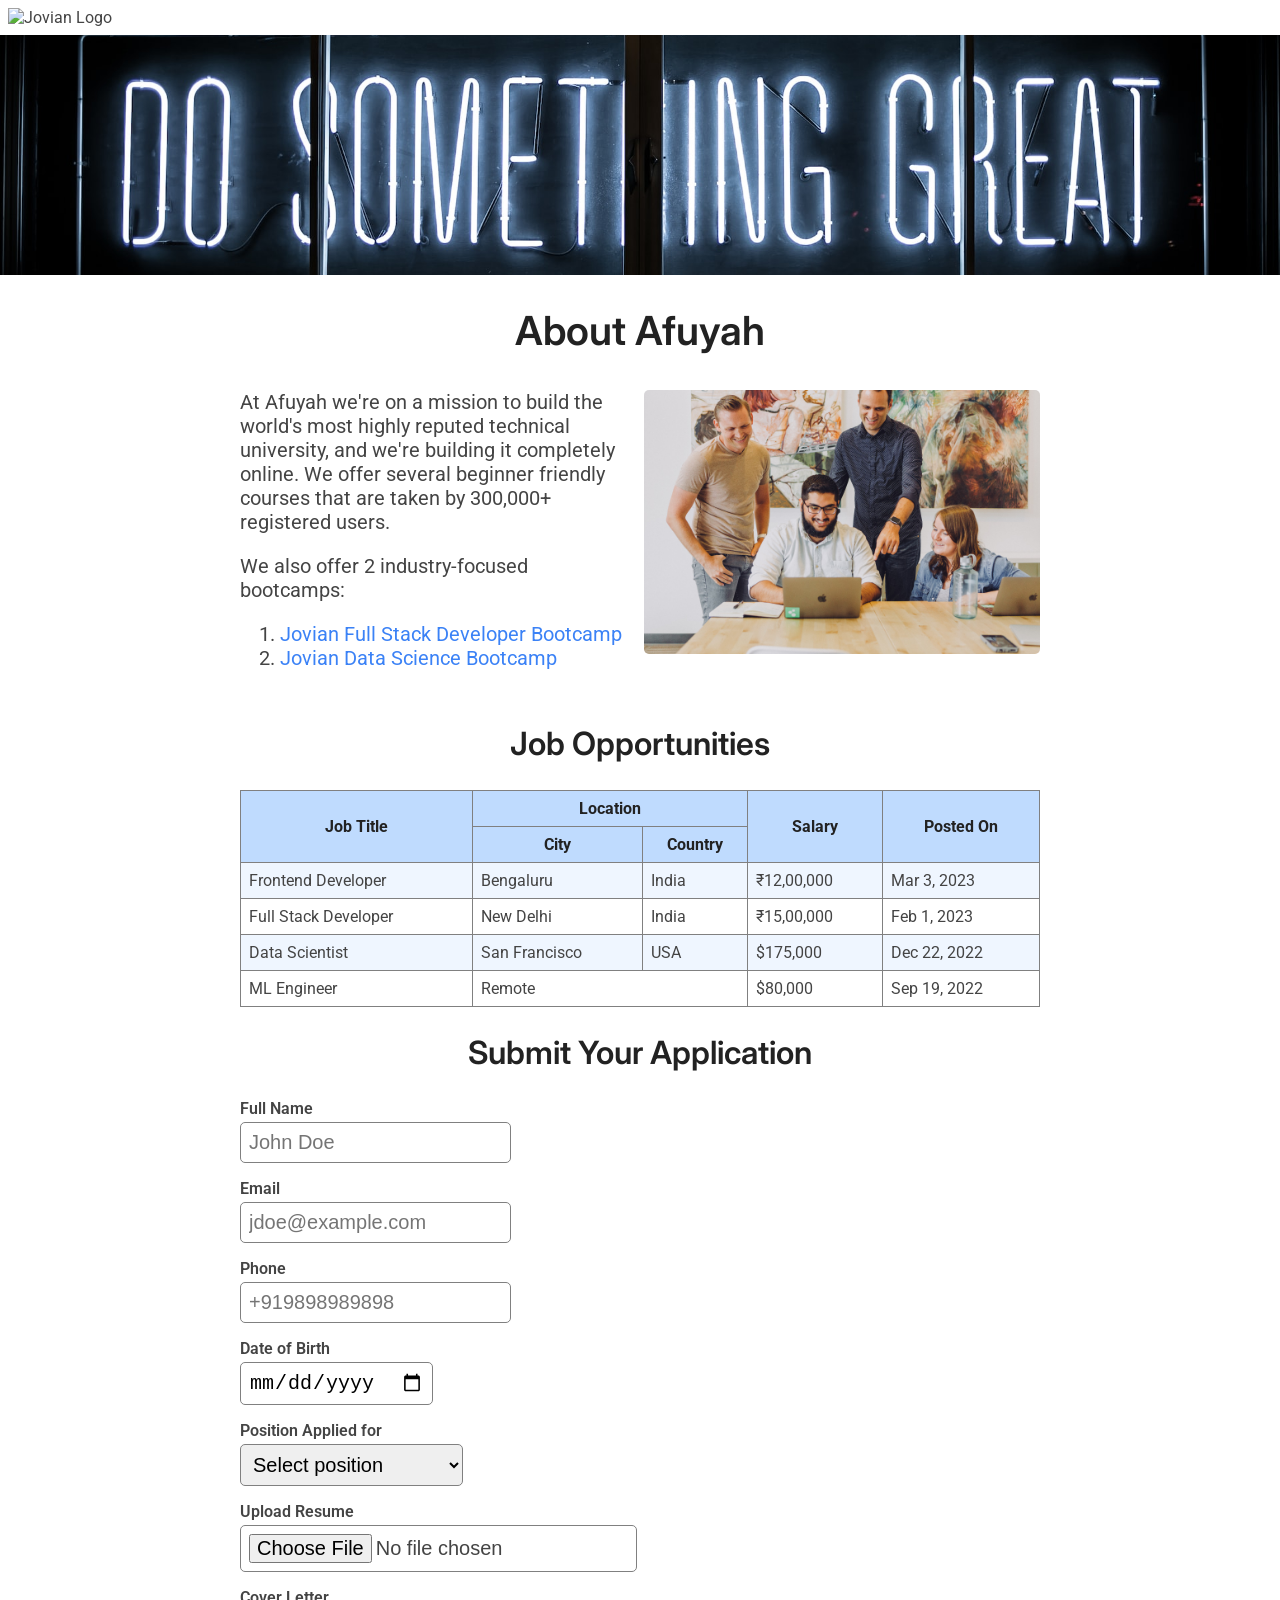
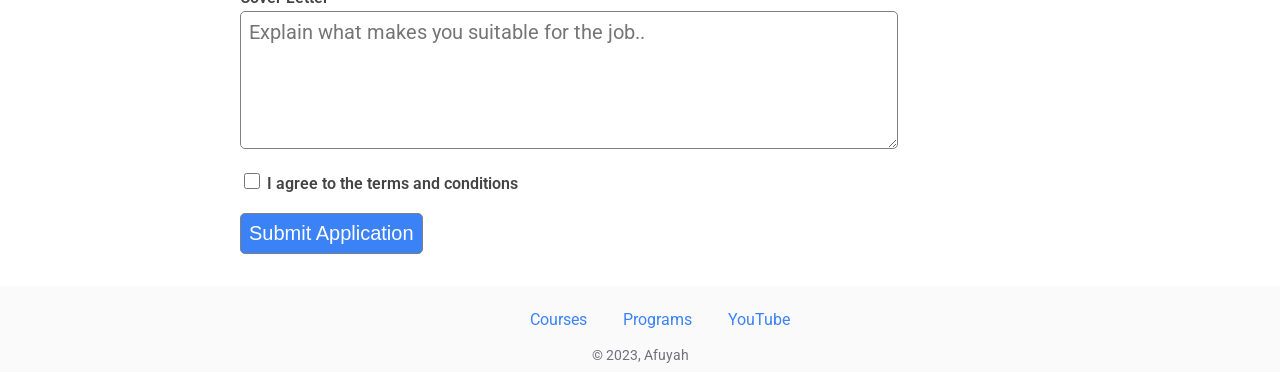
==== src/index.html @ 3c1e735e "change from jovian to afuya partially" ====
<!DOCTYPE html>
<html lang="en">

<head>
    <title>
        My First Web Page
    </title>
    <link rel="preconnect" href="https://fonts.googleapis.com">
    <link rel="preconnect" href="https://fonts.gstatic.com" crossorigin>
    <link href="https://fonts.googleapis.com/css2?family=Inter:wght@400;500;600;700&family=Roboto:ital,wght@0,400;0,500;0,700;0,900;1,400&display=swap" rel="stylesheet">
    <link rel="stylesheet" href="styles.css">
</head>

<body>
    <div id="navbar">

        <img id="logo" alt="Jovian Logo" src="https://i.imgur.com/m1wXjqw.png" height="30" />
    </div>
    <img id="banner" src="banner.jpg" alt="Banner" height="240">

    <h1>
        About Afuyah
    </h1>

    <div id="about">
        <div id="description">
            <p style="margin-top: 0;">
                At Afuyah we're on a mission to build
                the world's most highly reputed technical
                university, and we're building it completely
                online. We offer several beginner friendly
                courses that are taken by 300,000+ registered
                users.
            </p>
            <p>
                We also offer 2 industry-focused bootcamps:
            <ol>
                <li>
                    <a href="https://www.jovian.com/full-stack-developer-bootcamp">
                        Jovian Full Stack Developer Bootcamp
                    </a>
                </li>
                <li>
                    <a href="https://www.jovian.com/data-science-bootcamp">
                        Jovian Data Science Bootcamp
                    </a>
                </li>
            </ol>
            </p>
        </div>
        <div id="team">
            <img id="team-image" alt="Team" src="team.jpg">
        </div>
    </div>




    
    <h2>Job Opportunities</h2>
    <div id="jobs">
        <table id="jobs-table">
            <tr class="jobs-header-row">
                <th rowspan="2">Job Title</th>
                <th colspan="2">Location</th>
                <th rowspan="2">Salary</th>
                <th rowspan="2">Posted On</th>
            </tr>
            <tr class="jobs-header-row">
                <th>City</th>
                <th>Country</th>
            </tr>
            <tr class="jobs-data-row">
                <td>Frontend Developer</td>
                <td>Bengaluru</td>
                <td>India</td>
                <td>₹12,00,000</td>
                <td>Mar 3, 2023</td>
            </tr>
            
            <tr class="jobs-data-row">
                <td>Full Stack Developer</td>
                <td>New Delhi</td>
                <td>India</td>
                <td>₹15,00,000</td>
                <td>Feb 1, 2023</td>
            </tr>

            <tr class="jobs-data-row">
                <td>Data Scientist</td>
                <td>San Francisco</td>
                <td>USA</td>
                <td>$175,000</td>
                <td>Dec 22, 2022</td>
            </tr>

            <tr class="jobs-data-row">
                <td>ML Engineer</td>
                <td colspan="2">Remote</td>
                <td>$80,000</td>
                <td>Sep 19, 2022</td>
            </tr>
            
        </table>
    </div>

    <div id="application">
        <h2>Submit Your Application</h2>

        <form 
            id="application-form" 
            action="https://formbold.com/s/3wvKl"
            method="POST"
            enctype="multipart/form-data"
        >
            <div class="form-group">
                <label for="name">Full Name</label><br>
                <input type="text" id="name" name="Full Name" required placeholder="John Doe">
            </div>

            <div class="form-group">
                <label for="email">Email</label><br>
                <input type="email" id="email" name="Email Address" required placeholder="jdoe@example.com">
            </div>

            <div class="form-group">
                <label for="phone">Phone</label><br>
                <input type="tel" id="phone" name="phone" required placeholder="+919898989898">
            </div>

            <div class="form-group">
                <label for="dob">Date of Birth</label><br>
                <input type="date" id="dob" name="dob" required>
            </div>

            <div class="form-group">
                <label for="position">Position Applied for</label><br>
                <select id="position" name="Position Applied" required>
                    <option value="">Select position</option>
                    <option value="frontend developer">Frontend Developer</option>
                    <option value="full stack developer">Full Stack Developer</option>
                    <option value="data scientist">Data Scientist</option>
                    <option value="ml engineer ">ML Engineer</option>
                </select>
            </div>

            <div class="form-group">
                <label for="resume">Upload Resume</label><br>
                <input type="file" id="resume" name="resume" accept=".pdf,.doc,.docx" required>
            </div>

            <div class="form-group">
                <label for="coverletter">Cover Letter</label><br>
                <textarea id="coverletter" name="coverletter" rows="5" placeholder="Explain what makes you suitable for the job.."></textarea>
            </div>

            <div class="form-group">
                <label for="terms">
                    <input type="checkbox" id="terms" name="terms" required>
                    I agree to the terms and conditions
                </label>
            </div>

            <div class="form-group">
                <input type="submit" value="Submit Application">
            </div>

        </form>
        
    </div>

    

    <div id="footer">
        <ul id="footer-links">
            <li>
                <a href="https://jovian.com/learn" target="_blank">
                    Courses
                </a>
            </li>
            <li>
                <a href="https://jovian.com/learn" target="_blank">
                    Programs
                </a>
            </li>
            <li>
                <a href="https://youtube.com/@jovianhq" target="_blank">
                    YouTube
                </a>
            </li>
        </ul>
        <span class="copyright">© 2023, Afuyah</span>
    </div>

</body>

</html>
---- src/styles.css ----
html {
  font-size: 16px;
}

body {
  margin: 0;
  padding: 0;
  font-family: 'Roboto', sans-serif;
  font-size: 1rem;
  color: #444444;
}

h1, h2, h3, h4, h5, h6 {
  font-family: 'Inter', sans-serif;
  font-weight: 600;
  color: #222222;

}

h1 { font-size: 2.5rem; }
h2 { font-size: 2rem; }
h3 { font-size: 1.75rem; }
h4 { font-size: 1.5rem; }
h5 { font-size: 1.25rem; }
h6 { font-size: 1rem; }


a {
  text-decoration: none;
  color: #3B82F6;
}

a:hover, a:focus {
  color: #1D4ED8;
}

#navbar {
  padding: 8px;
  margin: 0;
}

#banner {
  object-fit: cover;
}


h1 {
    text-align: center;
}

#banner {
   width: 100%; 
}

#about {
  display: flex;
  max-width: 800px;
  margin: 0 auto;
  padding: 8px;
}

#description {
  width: 50%;
  padding-right: 8px;
  font-size: 1.25rem;
}

#team {
  width: 50%;
}

#team-image {
  border-radius: 5px;
  width: 100%;
}

#jobs-table {
  width: 100%;
  border: 1px solid gray;
  border-collapse: collapse;
}

.jobs-header-row th {
  border: 1px solid gray;
  padding: 8px;
  background-color: #BFDBFE;
  text-align: center;
  color: #222222;
}

.jobs-data-row td {
  border: 1px solid gray;
  padding: 8px;
}

#jobs-table tr:nth-child(odd) {
  background-color: #EFF6FF;
}



h2 {
  text-align: center;
}

#application {
  max-width: 800px;
  margin: 0 auto;
  padding: 0 8px;
}

.form-group {
  margin: 16px 0;
}

#application-form label {
  font-weight: 600;
}

#application-form input, select, textarea {
  padding: 8px;
  font-size: 1.25rem;
  margin-top: 4px;
  border-radius: 5px;
  border: 1px solid gray;
}

.form-group textarea {
  width: 80%;
  font-family: 'Roboto', sans-serif;
}

.form-group input[type="checkbox"] {
  width: 16px;
  height: 16px;
}

.form-group input[type="submit"] {
  background-color: #3B82F6;
  color: white;
  font-weight: 500;
  cursor: pointer;
}

#jobs {
  max-width: 800px;
  margin: 0 auto;
  padding: 0 8px;
}

h3 {
  margin-bottom: 4px;
  margin-top: 0;
}

.apply {
  float: right;
}

#footer {
  background-color: #FAFAFA;
  padding: 8px;
  margin-top: 32px;
  text-align: center;
}

#footer-links {
  list-style: none;  
}

#footer-links li {
  display: inline;
  margin: 0 16px;
}

.copyright {
  color: #71717A;
  font-size: 0.875rem;
}
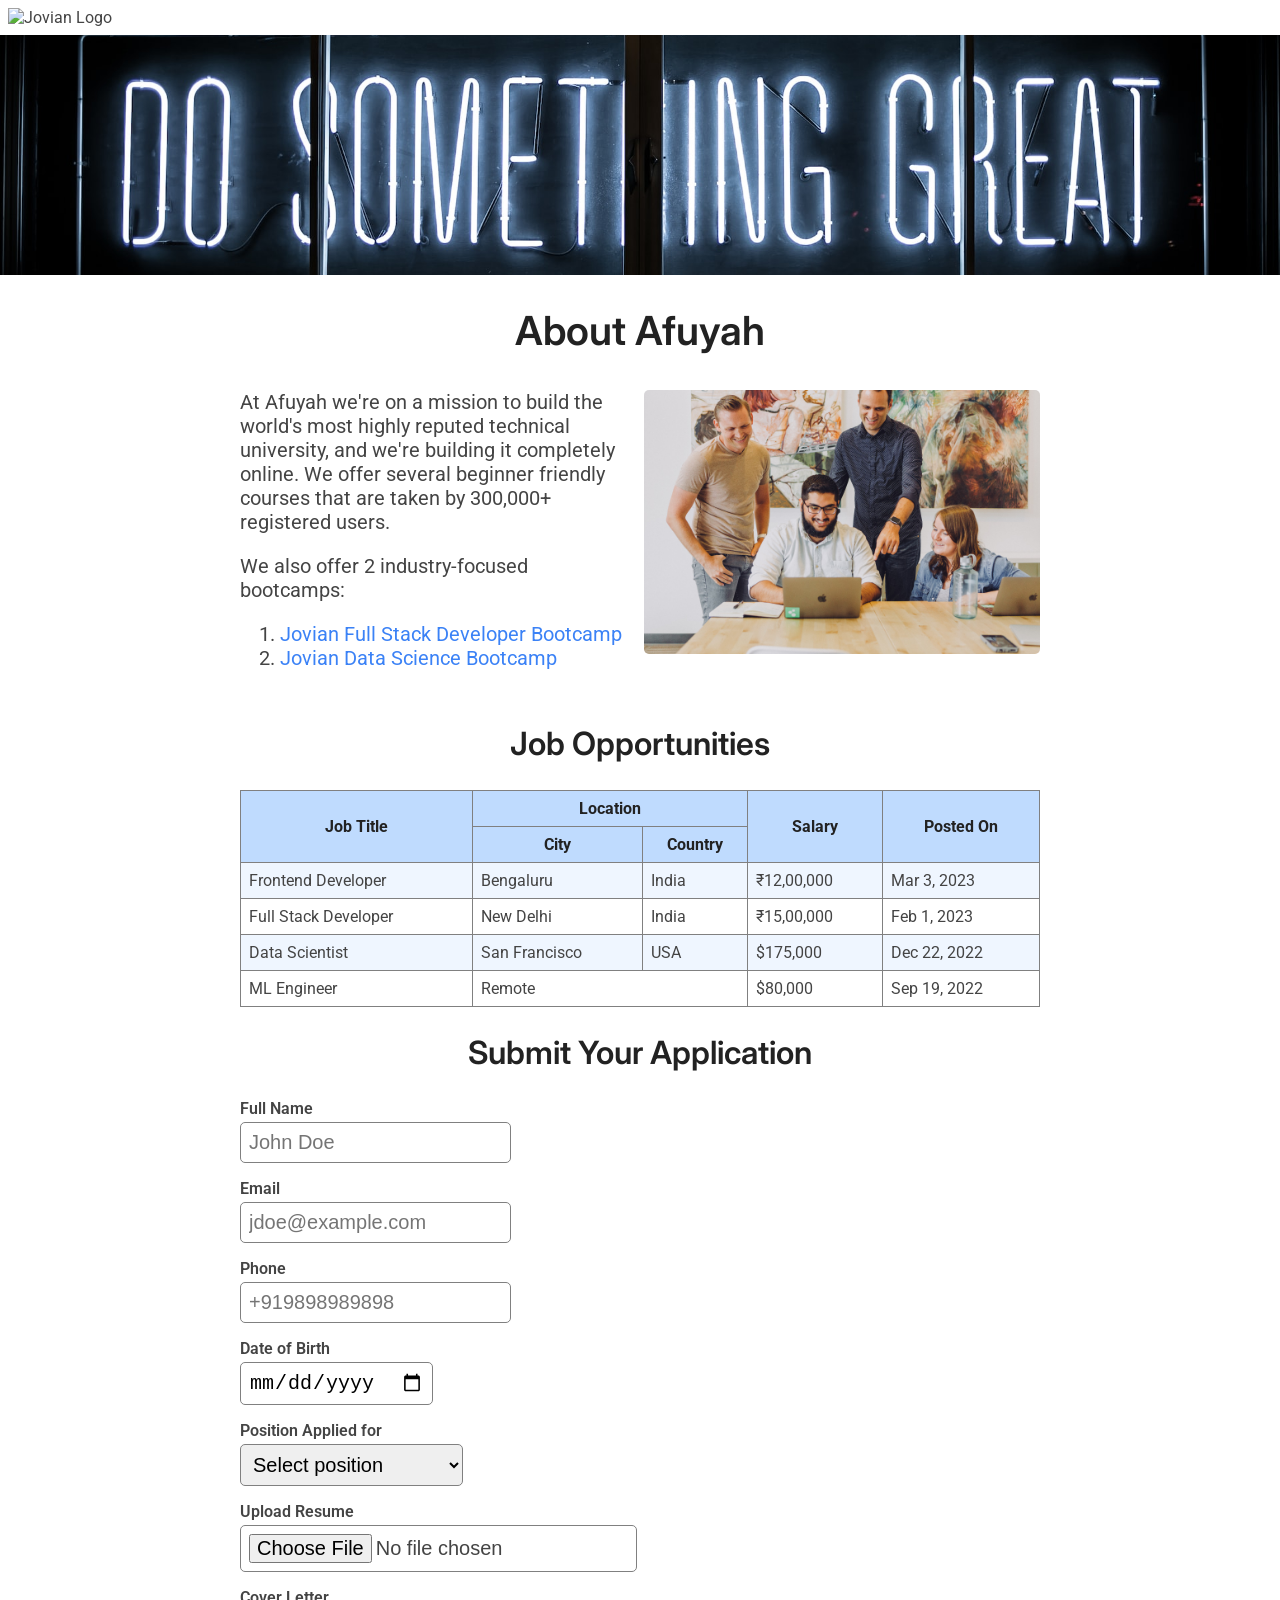
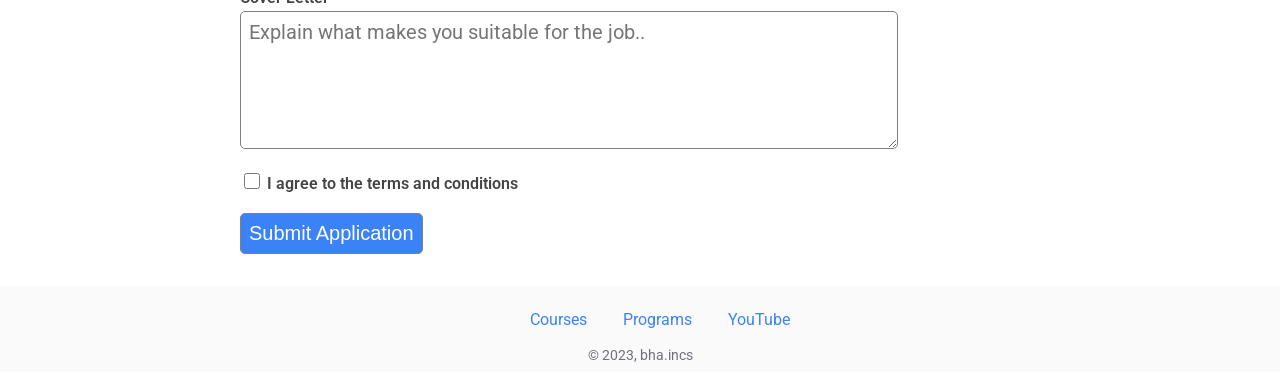
==== commit 13ca53cb: "fslw" ====
--- a/src/index.html
+++ b/src/index.html
@@ -3,7 +3,7 @@
 
 <head>
     <title>
-        My First Web Page
+        my project webpage
     </title>
     <link rel="preconnect" href="https://fonts.googleapis.com">
     <link rel="preconnect" href="https://fonts.gstatic.com" crossorigin>
@@ -189,7 +189,7 @@
                 </a>
             </li>
         </ul>
-        <span class="copyright">© 2023, Afuyah</span>
+        <span class="copyright">© 2023, bha.incs</span>
     </div>
 
 </body>
